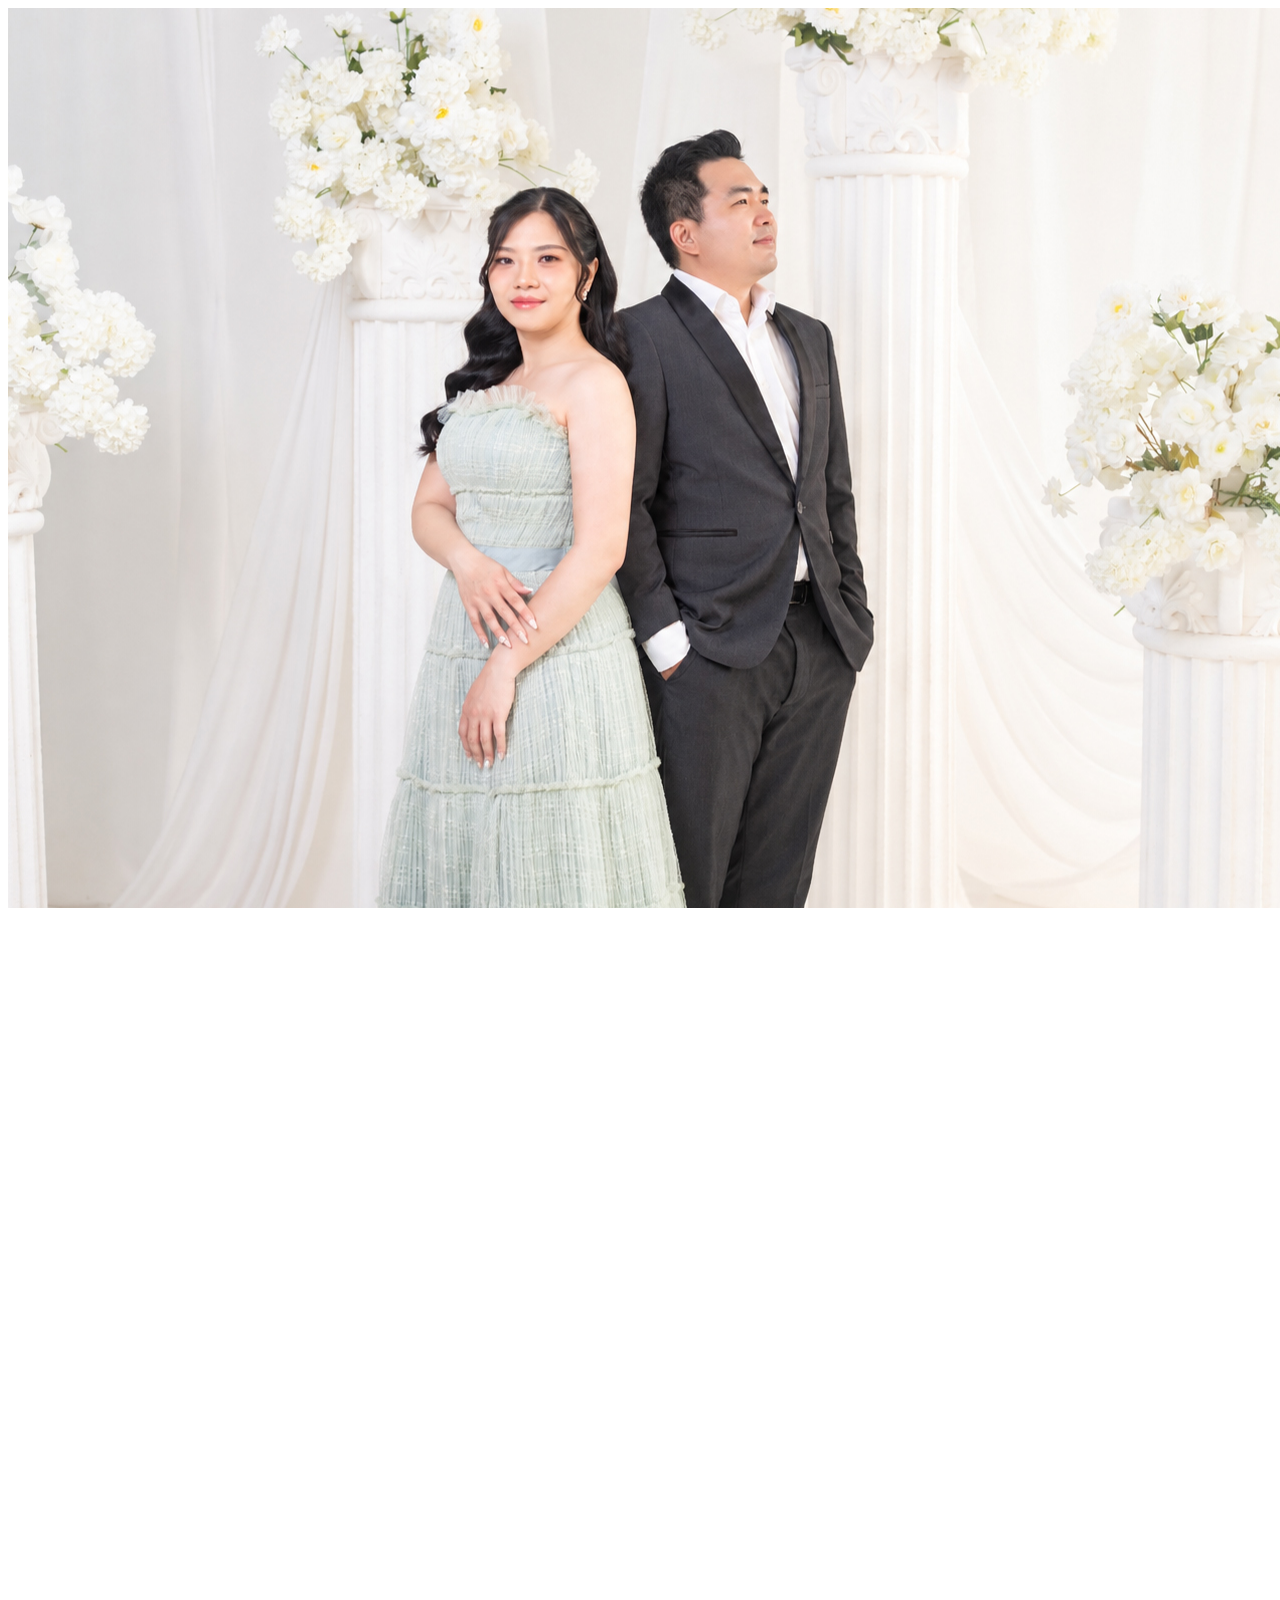
==== index.html @ 8a3b93ac "Update index.html" ====
<!DOCTYPE html>
<html lang="id">
<head>
<meta charset="utf-8">
<meta name="viewport" content="width=device-width, initial-scale=1, viewport-fit=cover">
<meta name="theme-color" content="#800020">
<title>Pernikahan Vincensius &amp; Devi</title>
<meta name="description" content="Undangan pernikahan Vincensius &amp; Devi, Sabtu 26 Desember 2026, Pontianak.">
<!-- Menjaga halaman (dan nomor rekening) tidak muncul di pencarian Google. Hapus baris ini jika ingin bisa dicari. -->
<meta name="robots" content="noindex, nofollow">
<meta name="color-scheme" content="light">
<link rel="icon" href="data:image/svg+xml,%3Csvg xmlns='http://www.w3.org/2000/svg' viewBox='0 0 64 64'%3E%3Crect width='64' height='64' rx='14' fill='%23800020'/%3E%3Ctext x='32' y='41' font-family='Georgia,serif' font-size='25' fill='%23f3dc9a' text-anchor='middle'%3EV%26D%3C/text%3E%3C/svg%3E">
<link rel="preload" as="image" href="images/cover.jpg" fetchpriority="high">
<noscript><style>body.locked{overflow:auto;height:auto}#cover,#intro{display:none}</style></noscript>

<!-- LINK PREVIEW (WhatsApp, Telegram, Facebook, iMessage) -->
<meta property="og:type" content="website">
<meta property="og:locale" content="id_ID">
<meta property="og:title" content="Pernikahan Vincensius &amp; Devi">
<meta property="og:description" content="Sabtu, 26 Desember 2026. Kami mengundang Anda untuk hadir dan memberikan doa restu.">
<meta property="og:url" content="https://devincentwedding.noisyheaven.workers.dev/">
<meta property="og:image" content="https://devincentwedding.noisyheaven.workers.dev/images/preview-amplop.jpg?v=4">
<meta property="og:image:secure_url" content="https://devincentwedding.noisyheaven.workers.dev/images/preview-amplop.jpg?v=4">
<meta property="og:image:type" content="image/jpeg">
<meta property="og:image:width" content="1200">
<meta property="og:image:height" content="630">
<meta property="og:image:alt" content="Pernikahan Vincensius &amp; Devi">
<meta name="twitter:card" content="summary_large_image">
<meta name="twitter:image" content="https://devincentwedding.noisyheaven.workers.dev/images/preview-amplop.jpg?v=4">

<link rel="preconnect" href="https://fonts.googleapis.com">
<link rel="preconnect" href="https://fonts.gstatic.com" crossorigin>
<link href="https://fonts.googleapis.com/css2?family=Italiana&family=Playfair+Display:ital,wght@0,500;0,700;1,500&family=Poppins:wght@300;400;500&display=swap" rel="stylesheet">
<link rel="stylesheet" href="css/style.css?v=7">
<link rel="stylesheet" href="css/photos.css?v=7">
<link rel="stylesheet" href="css/extra.css?v=14">
<link rel="stylesheet" href="css/extra2.css?v=14">
<link rel="stylesheet" href="css/snap.css?v=2">
</head>
<body class="locked">

<!-- INTRO AMPLOP: otomatis tampil saat link dibuka, lalu masuk ke sampul "Buka Undangan" -->
<div id="intro" aria-hidden="true">
  <div class="ev">
    <div class="ev-back"></div>
    <div class="ev-card" id="evCard"></div>
    <svg class="ev-pocket" viewBox="0 0 300 200" preserveAspectRatio="none"><polygon points="0,0 150,112 0,200" fill="#a3153a"/><polygon points="300,0 150,112 300,200" fill="#a3153a"/><polygon points="0,200 150,78 300,200" fill="#b81f47"/></svg>
    <div class="ev-flap"></div>
    <div class="ev-seal">V<i>&amp;</i>D</div>
  </div>
  <p class="ev-to" id="evTo"></p>
  <button type="button" class="ev-skip" id="evSkip">Lewati</button>
</div>

<!-- COVER -->
<div id="cover">
  <div class="bg" data-photo="cover" role="img" aria-label="Foto Vincensius dan Devi"></div>
  <div class="cover-in">
    <svg viewBox="0 0 300 70" class="arc" aria-hidden="true"><path id="arc" d="M40,62 Q150,-6 260,62" fill="none"/><text><textPath href="#arc" startOffset="50%" text-anchor="middle">PERNIKAHAN KAMI</textPath></text></svg>
    <h1>Vincensius &amp; Devi</h1>
    <div class="to">
      <p>Kepada Yth:</p>
      <h2 id="guest">Tamu Undangan</h2>
      <p class="small"><em>*) Mohon maaf apabila ada kesalahan dalam penulisan nama/gelar</em></p>
      <button id="open" class="pill">Buka Undangan</button>
    </div>
  </div>
</div>

<main id="home">
  <!-- HERO -->
  <section class="hero" id="beranda">
    <div class="hero-top"><div class="hero-img bg" data-photo="cover" role="img" aria-label="Foto Vincensius dan Devi"></div>
    <svg class="wave" viewBox="0 0 400 60" preserveAspectRatio="none" aria-hidden="true"><path d="M0,30 C80,0 140,60 220,30 C290,5 340,40 400,20 L400,61 L0,61Z"/></svg></div>
    <div class="hero-txt">
      <p class="eyebrow zi">Pernikahan Kami</p>
      <h2 class="names rv">Vincensius &amp; Devi</h2>
      <p class="date rv" id="dateText">Sabtu, 26 Desember 2026</p>
      <a id="cal" class="pill dark rv" target="_blank" rel="noopener">Simpan di Google Calendar</a>
      <div class="cd rv" id="cd"></div>
    </div>
  </section>

  <!-- VERSE -->
  <section class="center">
    <div class="mono zi">V<span>&amp;</span>D</div>
    <blockquote class="rv">“Apa yang telah dipersatukan Allah, janganlah diceraikan manusia.”<cite>Markus 10:9</cite></blockquote>
    <p class="rv"><br>Dengan penuh syukur kepada Tuhan Yesus Kristus, kami mengundang Bapak/Ibu/Saudara/i untuk hadir dan memberikan doa restu pada pernikahan kami.</p>
  </section>

  <!-- CERITA KAMI (opsional, sekarang disembunyikan): isi ceritanya, lalu hapus kata "hidden" pada baris <section> di bawah supaya tampil -->
  <section class="center story" id="cerita" hidden>
    <h2 class="title rv">Cerita Kami</h2>
    <p class="rv">Tulis di sini bagaimana kalian bertemu: dua atau tiga kalimat saja.</p>
    <p class="rv">Boleh ditambah satu paragraf lagi tentang saat Vincensius melamar Devi.</p>
  </section>

  <!-- COUPLE -->
  <section class="center tint" id="mempelai">
    <div class="person rv l"><div class="arch bg" data-photo="bride" role="img" aria-label="Foto Devi Christin"></div>
      <h3>Devi Christin</h3><p>Putri dari<br><span class="nm">Bapak Feliks Herman</span><br>&amp; <span class="nm">Ibu Sofiana</span></p></div>
    <div class="amp zi">&amp;</div>
    <div class="person rv r"><div class="arch bg" data-photo="groom" role="img" aria-label="Foto Vincensius Tandiyatmo Kurniawan"></div>
      <h3>Vincensius Tandiyatmo Kurniawan</h3><p>Putra dari<br><span class="nm">Bapak (alm) Tan Ke Khiang</span><br>&amp; <span class="nm">Ibu Sumarlina Ana</span></p></div>
  </section>

  <!-- EVENTS -->
  <section class="center" id="acara">
    <h2 class="title rv">Acara Pernikahan</h2>
    <div class="card rv"><h3>Pemberkatan Pernikahan</h3>
      <p class="when">Sabtu, 26 Desember 2026<br>11.00 WIB s/d selesai</p>
      <p>Gereja Katolik Santo Hieronimus<br>Tanjung Hulu, Pontianak</p>
      <a class="pill dark" target="_blank" rel="noopener" href="https://www.google.com/maps/search/?api=1&query=Gereja+Katolik+Santo+Hieronimus+Paroki+Pontianak">Petunjuk Arah</a></div>
    <div class="card rv"><h3>Resepsi</h3>
      <p class="when">Sabtu, 26 Desember 2026<br>17.00 WIB s/d 20.00 WIB</p>
      <p>G HOTEL<br>Jendral Urip no 73, Pontianak</p>
      <a class="pill dark" target="_blank" rel="noopener" href="https://www.google.com/maps/search/?api=1&query=G+Hotel+Pontianak">Petunjuk Arah</a></div>
  </section>

  <!-- GALLERY -->
  <section class="center tint" id="galeri">
    <h2 class="title rv">Galeri</h2>
    <div class="gal-wrap" id="galWrap"><div class="gal" id="gal"></div></div>
  </section>

  <!-- TANDA KASIH / AMPLOP DIGITAL -->
  <section class="center" id="hadiah">
    <h2 class="title rv">Tanda Kasih</h2>
    <p class="rv">Doa restu Anda sudah menjadi hadiah terbaik bagi kami. Jika ingin memberikan tanda kasih, dapat melalui:</p>
    <div class="gift rv">
      <button type="button" class="gift-btn" id="giftBtn" aria-expanded="false" aria-controls="giftPanel">
        <svg width="22" height="22" viewBox="0 0 24 24" fill="none" stroke="currentColor" stroke-width="1.8" stroke-linecap="round" stroke-linejoin="round" aria-hidden="true"><rect x="3" y="8" width="18" height="4" rx="1"/><path d="M12 8v13M5 12v8a1 1 0 0 0 1 1h12a1 1 0 0 0 1-1v-8M7.5 8a2.5 2.5 0 1 1 0-5C10 3 12 8 12 8s2-5 4.5-5a2.5 2.5 0 1 1 0 5"/></svg>
        <span>Kirim Hadiah</span>
      </button>
      <div class="gift-panel" id="giftPanel" aria-hidden="true">
        <div class="gift-in">
          <div class="gift-card">
            <span class="g-bank">Transfer Bank</span>
            <div class="g-row">
              <img class="g-logo" src="images/bca.png" alt="BCA" width="72" height="26" onerror="this.style.display='none';this.nextElementSibling.style.display='inline-block'">
              <span class="g-bca" style="display:none">BCA</span>
              <p class="g-num">734 535 0918</p>
            </div>
            <p class="g-name">a.n. Devi Christin</p>
            <button class="pill dark bk-copy" type="button" data-copy="734 535 0918" aria-label="Salin nomor rekening BCA">Salin Norek</button>
          </div>
        </div>
      </div>
    </div>
  </section>

  <!-- WISHES -->
  <section class="center" id="ucapan">
    <h2 class="title rv">Ucapan &amp; Doa</h2>
    <p class="rv">Kirimkan ucapan dan doa restu untuk kami.</p>
    <form id="wishForm" class="wish rv">
      <input id="wName" maxlength="60" placeholder="Nama" aria-label="Nama" required>
      <textarea id="wMsg" maxlength="500" rows="4" placeholder="Tulis ucapan dan doa..." aria-label="Ucapan" required></textarea>
      <input id="wHp" class="hp" tabindex="-1" autocomplete="off" aria-hidden="true">
      <button class="pill dark" type="submit" id="wBtn">Kirim Ucapan</button>
      <p class="small" id="wStatus" role="status"></p>
    </form>
    <div class="wishes" id="wishList"></div>
  </section>

  <!-- MOMEN TAMU: tersembunyi, muncul otomatis 26 Des 2026 pukul 21.10 WIB (waktu diatur di js/momen-timer.js) -->
  <section class="center tint" id="momen" hidden>
    <h2 class="title rv">Momen Tamu</h2>
    <p class="rv">Terima kasih sudah ikut mengabadikan hari bahagia kami. Lihat foto-foto yang diambil para tamu lewat Disposable Camera.</p>
    <div class="rv" style="margin-top:6px"><a class="pill dark" href="momen.html">Lihat Momen Tamu</a></div>
  </section>

  <footer class="center wine">
    <div class="foot-photo bg zi" data-photo="cover" role="img" aria-label="Foto Vincensius dan Devi"></div>
    <p class="rv">Terima kasih atas doa dan kehadiran Bapak/Ibu/Saudara/i.</p>
    <h2 class="names rv">Vincensius &amp; Devi</h2>
    <p class="foot-date rv">Sampai jumpa di hari bahagia kami<br>26 Desember 2026</p>
    <p class="foot-tag rv">#DeVinitelyInLove</p>
  </footer>
</main>

<canvas id="petals" aria-hidden="true"></canvas>

<!-- menu bawah -->
<nav id="nav" aria-label="Menu undangan" hidden>
  <a href="#beranda" class="on">Home</a><a href="#mempelai">Mempelai</a><a href="#acara">Acara</a><a href="#galeri">Galeri</a><a href="#hadiah" id="navGift" hidden>Gifts</a><a href="#ucapan">Ucapan</a>
</nav>
<div id="toast" role="status"></div>

<!-- floating buttons -->
<div class="float" id="float" hidden>
  <button id="shareBtn" aria-label="Bagikan undangan" title="Bagikan"><svg width="18" height="18" viewBox="0 0 24 24" fill="none" stroke="currentColor" stroke-width="2" stroke-linecap="round" stroke-linejoin="round"><circle cx="18" cy="5" r="3"/><circle cx="6" cy="12" r="3"/><circle cx="18" cy="19" r="3"/><path d="M8.6 10.6l6.8-4M8.6 13.4l6.8 4"/></svg></button>
  <button id="scrollBtn" aria-label="Auto scroll" title="Auto scroll">&#8595;</button>
  <button id="musicBtn" aria-label="Musik" title="Musik">&#9835;</button>
</div>
<audio id="bgm" loop preload="none" src="audio/music.mp3"></audio>
<script src="js/main.js?v=8"></script>
<script src="js/wishes.js?v=7"></script>
<script src="js/snap.js?v=1"></script>
<script src="js/photos.js?v=7"></script>
<script src="js/lightbox.js?v=7"></script>
<script src="js/extra.js?v=8"></script>
<script src="js/envelope.js?v=10"></script>
<script src="js/momen-timer.js?v=1"></script>
</body>
</html>
---- css/photos.css ----
/* PHOTO PLACEMENT  (loaded after style.css, so it overrides it)
   background-position: "X% Y%"  ->  X: 0% left ... 100% right,  Y: 0% top ... 100% bottom
   Change the numbers if a head or body is cut off. */

/* COVER: photo from the very top (no maroon at the top). The title now sits at the bottom,
   together with the guest name, over the maroon fade, so it never covers faces.
   Change 50% 20% to move the photo: 2nd number lower = show more of the top, higher = more of the bottom. */
#cover .bg{top:0;background-position:48% 50%}
#cover::after{background:linear-gradient(180deg,rgba(0,0,0,.35) 0,transparent 30%,transparent 45%,var(--wine) 100%)}
.cover-in h1{text-shadow:0 2px 14px rgba(0,0,0,.5)}

/* The top section is full width and starts at the very top (no side/top gaps) */
.hero{padding:0;max-width:none}

/* Top photo under the cover: shown in full. Its height follows the photo's real shape (see js/photos.js) */
.hero-img{height:auto;min-height:0;aspect-ratio:2/3;background-position:39% 50%}

/* Round photo in the footer (uses the cover photo) */
.foot-photo{background-position:47% 50%}

/* Bride & groom: tall capsules, both centred */
.arch{width:min(190px,52vw);aspect-ratio:2/3;border-radius:999px;border:3px solid var(--wine);box-shadow:none;
      margin:0 auto 18px;background-position:50% 20%}
.tint .amp{margin:6px auto 22px}

/* Gallery: portrait tiles so people are not cut off */
.gal .bg{aspect-ratio:3/4;background-position:50% 25%}

/* DESKTOP (wide screens): keep the cover and top photo at phone width, centred,
   instead of stretching a portrait photo across the whole screen. */
@media(min-width:700px){
  #cover{background:#1b0a10}
  #cover .bg,#cover::after{left:50%;right:auto;width:480px;margin-left:-240px}
  #cover .cover-in{max-width:480px;margin:0 auto}
  .hero-top{max-width:480px;margin:0 auto}
}
---- css/extra.css ----
/* TAMBAHAN (dimuat paling akhir, tidak mengubah style.css / photos.css) */
/* COVER: kunci halaman selama sampul terbuka supaya foto tidak bisa digeser naik/turun dan selalu memenuhi layar */
html:has(body.locked){overflow:hidden;overscroll-behavior:none;height:100%}
body.locked{position:fixed;top:0;left:0;width:100%;height:100vh;height:100dvh;overflow:hidden;overscroll-behavior:none;touch-action:none}
#cover{top:0;left:0;right:0;bottom:auto;width:100%;height:100vh;height:100dvh;overscroll-behavior:none;touch-action:none;overflow:hidden}
#cover .bg{height:100%}
.pill{margin:4px}

/* mempelai masuk dari kiri dan kanan */
.rv.l{transform:translateX(-44px)}
.rv.r{transform:translateX(44px)}
.rv.l.in,.rv.r.in{transform:none}

/* peta acara */
.map{display:block;width:100%;height:190px;border:0;border-radius:12px;margin-top:18px}
.acc{font:500 1.3rem "Playfair Display",Georgia,serif;letter-spacing:.06em;color:var(--wine);margin:8px 0 2px}

/* kelopak bunga (hanya setelah undangan dibuka) */
#petals{position:fixed;inset:0;width:100%;height:100%;pointer-events:none;z-index:30}

/* menu bawah */
#nav{position:fixed;left:50%;transform:translateX(-50%);bottom:calc(10px + env(safe-area-inset-bottom,0px));z-index:45;display:flex;gap:2px;max-width:calc(100vw - 16px);padding:5px;background:rgba(85,0,26,.95);border-radius:99px;box-shadow:0 6px 24px rgba(0,0,0,.3)}
#nav[hidden],#nav a[hidden]{display:none}
#nav a{color:rgba(255,255,255,.75);text-decoration:none;font:400 .72rem Poppins,sans-serif;padding:9px 10px;border-radius:99px;transition:background .25s,color .25s}
#nav a.on{background:#fff;color:var(--wine)}
#nav a:focus-visible,.float button:focus-visible,.pill:focus-visible{outline:2px solid #fff;outline-offset:2px;box-shadow:0 0 0 4px var(--wine)}
.float{bottom:calc(74px + env(safe-area-inset-bottom,0px))}
.float button{display:grid;place-items:center}
footer{padding-bottom:calc(96px + env(safe-area-inset-bottom,0px))}

/* pesan singkat (mis. "Nomor rekening disalin") */
#toast{position:fixed;left:50%;bottom:calc(84px + env(safe-area-inset-bottom,0px));transform:translate(-50%,16px);z-index:60;background:#fff;color:var(--wine);border:1px solid var(--wine);border-radius:99px;padding:9px 20px;font:400 .85rem Poppins,sans-serif;opacity:0;pointer-events:none;transition:opacity .25s,transform .25s}
#toast.on{opacity:1;transform:translate(-50%,0)}
@media(prefers-reduced-motion:reduce){#petals{display:none}.rv.l,.rv.r{transform:none}}

/* LENGKUNG FOTO MEMPELAI: ubah angka 260px untuk lebih besar / lebih kecil */
.arch{width:min(260px,72vw);margin-bottom:22px}
.person h3{margin-top:4px}

/* GALERI SLIDER: otomatis berjalan, bisa digeser kiri/kanan, foto di tengah paling jelas */
#gal{--w:80vw;--gw:min(100vw,640px);display:flex;gap:12px;overflow-x:auto;scroll-snap-type:x mandatory;scrollbar-width:none;-webkit-overflow-scrolling:touch;
  width:var(--gw);max-width:none!important;margin:0;position:relative;left:50%;transform:translateX(-50%);
  padding:8px calc((var(--gw) - var(--w))/2) 18px;scroll-padding:0 calc((var(--gw) - var(--w))/2)}
/* desktop: slider selebar layar supaya foto memenuhi bagian berwarna (tidak terpotong di 640px) */
@media(min-width:700px){#gal{--w:260px;--gw:100vw;overflow-y:hidden;cursor:grab}}
#gal::-webkit-scrollbar{display:none}
#gal.dragging{scroll-snap-type:none;cursor:grabbing;user-select:none}
#gal .bg{flex:0 0 var(--w);aspect-ratio:3/4;scroll-snap-align:center;border-radius:16px;
  opacity:.78!important;transform:scale(.88)!important;transition:transform .45s,opacity .45s!important;transition-delay:0s!important}
#gal .bg.act{opacity:1!important;transform:scale(1)!important}
@media(prefers-reduced-motion:reduce){#gal .bg{transition:none!important}}

/* ===================== POLES TAMPILAN & ANIMASI ===================== */

/* sampul: foto perlahan memperbesar (hanya di HP; di desktop foto sampul dibatasi 480px) */
@media(max-width:699px) and (prefers-reduced-motion:no-preference){
  #cover .bg{transform-origin:50% 35%;animation:kenburns 18s ease-in-out infinite alternate}
}
@keyframes kenburns{from{transform:scale(1)}to{transform:scale(1.1)}}

/* nama muncul huruf demi huruf */
.wd{display:inline-block;white-space:nowrap}
.ch{display:inline-block}
@media(prefers-reduced-motion:no-preference){
  .names.rv .ch{opacity:0;transform:translateY(.45em);transition:opacity .7s ease,transform .8s cubic-bezier(.2,.8,.2,1);transition-delay:calc(var(--i)*45ms + .25s)}
  .names.rv.in .ch{opacity:1;transform:none}
  .cover-in h1 .ch{opacity:0;animation:chIn .9s cubic-bezier(.2,.8,.2,1) forwards;animation-delay:calc(var(--i)*55ms + .3s)}
}
@keyframes chIn{from{opacity:0;transform:translateY(.45em)}to{opacity:1;transform:none}}

/* hitung mundur: angka berputar saat berganti */
.cd div{perspective:300px}
.cd strong.flip{animation:flip .55s cubic-bezier(.2,.8,.2,1)}
@keyframes flip{from{transform:rotateX(-90deg);opacity:0}to{transform:none;opacity:1}}
@media(prefers-reduced-motion:reduce){.cd strong.flip{animation:none}}

/* foto galeri: kotak berkilau lembut lalu foto muncul perlahan saat sudah dimuat */
#gal .bg{position:relative}
#gal .bg::before{content:"";position:absolute;inset:0;border-radius:inherit;pointer-events:none;
  background:linear-gradient(110deg,#efdde1 30%,#fbf3f5 50%,#efdde1 70%);background-size:200% 100%;
  animation:shimmer 1.4s linear infinite;transition:opacity .8s ease}
#gal .bg.ready::before{opacity:0;animation:none}
@keyframes shimmer{to{background-position:-200% 0}}
@media(prefers-reduced-motion:reduce){#gal .bg::before{animation:none}}

/* kontrol galeri: titik, penghitung, panah (desktop), petunjuk geser */
.gal-wrap{position:relative}
.gal-ui{text-align:center;margin-top:4px}
.gal-dots{display:flex;justify-content:center;flex-wrap:wrap;gap:0}
.gal-dots button{position:relative;width:20px;height:28px;padding:0;border:0;background:none;cursor:pointer;transition:width .35s}
.gal-dots button::before{content:"";position:absolute;left:6px;right:6px;top:10px;height:8px;border-radius:99px;background:#dcbcc4;transition:background .35s}
.gal-dots button.on{width:38px}
.gal-dots button.on::before{background:var(--wine)}
.gal-dots button:focus-visible,.gal-arrow:focus-visible{outline:2px solid var(--wine);outline-offset:3px}
.gal-count{margin-top:12px;font:400 .85rem Poppins,sans-serif;letter-spacing:.16em;color:var(--wine)}
.gal-hint{margin-top:10px;min-height:1.5em;font:300 .8rem Poppins,sans-serif;color:#8a7378;opacity:0;transition:opacity .6s}
.gal-hint.on{opacity:1}
.gal-hint::before,.gal-hint::after{display:inline-block;color:var(--wine);animation:nudge 1.4s ease-in-out infinite}
.gal-hint::before{content:"\2190\00a0\00a0"}
.gal-hint::after{content:"\00a0\00a0\2192";animation-direction:reverse}
@keyframes nudge{50%{transform:translateX(5px)}}
@media(prefers-reduced-motion:reduce){.gal-hint::before,.gal-hint::after{animation:none}}
.gal-arrow{display:none}
@media(hover:hover) and (min-width:700px){
  .gal-arrow{display:grid;place-items:center;position:absolute;top:50%;transform:translateY(-50%);width:44px;height:44px;padding:0;border-radius:50%;
    border:1px solid var(--wine);background:#fff;color:var(--wine);box-shadow:0 4px 16px rgba(0,0,0,.18);cursor:pointer;z-index:3;transition:background .2s,color .2s}
  .gal-arrow:hover{background:var(--wine);color:#fff}
  .gal-arrow.prev{left:calc(50% - 152px)}
  .gal-arrow.next{left:calc(50% + 108px)}
}

/* penutup: foto bulat, tanggal, tagar */
.foot-photo{width:132px;height:132px;border-radius:50%;margin:0 auto 26px;
  border:3px solid rgba(255,255,255,.85);box-shadow:0 0 0 7px rgba(255,255,255,.12)}
.foot-date{margin-top:16px;font-size:.95rem;letter-spacing:.05em;opacity:.92}
.foot-tag{margin-top:18px;font:400 .85rem Poppins,sans-serif;letter-spacing:.18em;opacity:.85}

/* cerita kami (tampil setelah kata hidden dihapus di index.html) */
.story p{margin-bottom:14px}


/* ===== KARTU REKENING (Tanda Kasih): tampilan kartu bank + tombol salin ===== */
.bank{margin:0 auto 26px;max-width:340px}
#hadiah>p+.bank{margin-top:30px}
.bank-card{position:relative;overflow:hidden;container-type:inline-size;aspect-ratio:1.586/1;border-radius:18px;padding:6.5% 7%;text-align:left;color:#fff;
  background:radial-gradient(120% 90% at 85% 0%,rgba(255,255,255,.22) 0,transparent 55%),linear-gradient(135deg,#2a8bdb 0%,#0060af 50%,#00346b 100%);
  box-shadow:0 14px 28px rgba(0,52,107,.38),0 2px 6px rgba(0,0,0,.2),inset 0 0 0 1px rgba(255,255,255,.16)}
.bank-card.alt{background:radial-gradient(120% 90% at 85% 0%,rgba(255,255,255,.16) 0,transparent 55%),linear-gradient(135deg,#5b4147 0%,#3a2a2e 55%,#1f1417 100%)}
.bank-card::before,.bank-card::after{content:"";position:absolute;border-radius:50%;pointer-events:none;border:1px solid rgba(255,255,255,.12)}
.bank-card::before{width:78%;aspect-ratio:1;right:-30%;top:-52%}
.bank-card::after{width:62%;aspect-ratio:1;right:-18%;bottom:-62%;background:rgba(255,255,255,.05)}
.bk-name{position:absolute;left:7%;top:8%;font:600 6.4cqw/1 Poppins,sans-serif;letter-spacing:.1em;text-transform:uppercase;text-shadow:0 1px 4px rgba(0,0,0,.35)}
.bk-wave{position:absolute;right:7%;top:7%;width:9cqw;height:9cqw;opacity:.85}
.bk-chip{position:absolute;left:7%;top:31%;width:15cqw;height:11.5cqw;filter:drop-shadow(0 1px 2px rgba(0,0,0,.35))}
.bk-num{position:absolute;left:7%;right:7%;top:55%;margin:0;font:500 7.4cqw/1 "Courier New",ui-monospace,monospace;letter-spacing:.09em;text-shadow:0 1px 3px rgba(0,0,0,.45);white-space:nowrap}
.bk-holder{position:absolute;left:7%;right:7%;bottom:8%;margin:0;font:500 4.4cqw/1.25 Poppins,sans-serif;letter-spacing:.07em;text-transform:uppercase;text-shadow:0 1px 3px rgba(0,0,0,.4)}
.bk-holder small{display:block;font:300 3cqw/1.2 Poppins,sans-serif;letter-spacing:.14em;opacity:.75;margin-bottom:3px}
.bk-copy{margin-top:16px;min-width:150px}
@media(prefers-reduced-motion:no-preference){
  .bank.in .bank-card::before{animation:cardShine 1.6s .5s ease-out 1}
  @keyframes cardShine{0%{opacity:.25}50%{opacity:1;border-color:rgba(255,255,255,.4)}100%{opacity:.25}}
}

/* FIX: halaman tidak boleh bergeser ke samping (elemen .rv.l/.rv.r yang belum muncul melebar keluar layar) */
html{overflow-x:hidden;max-width:100%}
body{overflow-x:hidden;max-width:100%;position:relative}
@supports (overflow:clip){html,body{overflow-x:clip}}
main,section,footer{overflow-x:clip}
body.locked{position:fixed}

/* ===== HERO: foto cover potret besar memenuhi layar, nama + tanggal + countdown di atas foto ===== */
.hero{position:relative;min-height:100vh;min-height:100svh;display:flex;flex-direction:column;justify-content:flex-end;overflow:hidden;background:#1b0a10;color:#fff}
.hero-top{position:absolute;inset:0;max-width:none;margin:0}
.hero-img{height:100%;min-height:0;aspect-ratio:auto!important;background-position:48% 50%}
.hero-top::before{content:"";position:absolute;inset:0;z-index:1;background:linear-gradient(180deg,rgba(0,0,0,.3) 0,transparent 28%,transparent 38%,rgba(85,0,26,.72) 74%,var(--wine-d) 100%)}
.hero .wave{z-index:2}
.hero-txt{position:relative;z-index:3;width:100%;margin:0 auto;padding:0 20px 84px;text-shadow:0 2px 14px rgba(0,0,0,.45)}
.hero .eyebrow,.hero .date{color:#fff}
.hero .names{color:#fff;font-size:clamp(2.2rem,10vw,3.4rem);white-space:nowrap}
.hero .pill.dark{background:rgba(255,255,255,.14);border:1px solid rgba(255,255,255,.7);color:#fff;text-shadow:none;backdrop-filter:blur(4px)}
.hero .cd{margin-top:22px;gap:8px}
.hero .cd div{background:rgba(255,255,255,.16);border:1px solid rgba(255,255,255,.35);width:62px;text-shadow:none}
@media(min-width:700px){
  .hero-top{left:50%;right:auto;width:480px;margin-left:-240px}
  .hero-txt{max-width:480px}
  .hero .wave{display:none}
}

/* ===== KETERBACAAN: tulisan lebih tebal & kontras lebih tinggi ===== */
body{font-weight:400;color:#2b1a1f}
.center p,.center blockquote,.card p{font-weight:400}
.small,.wish .small{font-weight:400;color:#5c4a4f}
.gal-hint{font-weight:400;color:#5c4a4f}
.wi small,.wb-bub small{color:#6b5a5f}
.wish label,.wish .lbl,#wishForm p{color:#5c4a4f}
cite{font-weight:500}
.wb-lbl{opacity:1;font-weight:500}
.wb-stats span{background:rgba(0,0,0,.18);border-color:rgba(255,255,255,.5);font-weight:500}
.bk-holder small{opacity:1;font-weight:500;font-size:max(3.4cqw,10px)}
#nav a{color:#fff;font-weight:500}
#nav a.on{color:var(--wine-d)}
footer.wine p,.foot-date{opacity:1;font-weight:400}
.foot-tag{opacity:1;font-weight:500}

/* cover & hero: gradasi gelap lebih awal + bayangan teks supaya tulisan putih jelas di atas foto */
#cover::after{background:linear-gradient(180deg,rgba(0,0,0,.45) 0,transparent 26%,rgba(60,0,20,.25) 48%,rgba(85,0,26,.82) 74%,var(--wine-d) 100%)!important}
#cover .cover-in{text-shadow:0 1px 10px rgba(0,0,0,.55)}
#cover .to p,#cover .to em{font-weight:400}
.hero-top::before{background:linear-gradient(180deg,rgba(0,0,0,.4) 0,transparent 26%,rgba(60,0,20,.2) 42%,rgba(85,0,26,.82) 66%,var(--wine-d) 100%)!important}
.hero-txt{text-shadow:0 1px 12px rgba(0,0,0,.6)}
.hero .eyebrow,.hero .date{font-weight:500}
.hero .cd div{background:rgba(60,0,20,.5);border-color:rgba(255,255,255,.5)}
.hero .cd span{font-weight:500}
.hero .pill.dark{background:rgba(60,0,20,.55);border-color:#fff;font-weight:500}

/* ===== INTRO AMPLOP (animasi otomatis saat link dibuka) ===== */
#intro{position:fixed;inset:0;z-index:100;display:flex;flex-direction:column;align-items:center;justify-content:center;gap:34px;
  background:radial-gradient(circle at 50% 38%,#a8243f 0,var(--wine) 50%,var(--wine-d) 100%);color:#fff;text-align:center;
  transition:opacity .9s ease,visibility .9s}
#intro.leave{opacity:0;visibility:hidden;pointer-events:none}
#intro .ev{--w:min(78vw,340px);position:relative;width:var(--w);aspect-ratio:3/2;animation:evIn .9s cubic-bezier(.2,.8,.2,1) both}
@keyframes evIn{from{opacity:0;transform:translateY(24px) scale(.94)}to{opacity:1;transform:none}}
.ev-back{position:absolute;inset:0;background:#6a0019;border-radius:6px;box-shadow:0 22px 50px rgba(0,0,0,.45)}
.ev-card{position:absolute;left:7%;right:7%;top:6%;bottom:6%;z-index:2;border-radius:6px;background:#e9dfd6 url(../images/cover.jpg) 48% 50%/cover no-repeat;
  box-shadow:0 0 0 5px #fbf4ec,0 6px 18px rgba(0,0,0,.25);transition:transform 1.3s cubic-bezier(.3,.9,.3,1)}
.ev-pocket{position:absolute;inset:0;width:100%;height:100%;z-index:3;border-radius:6px;pointer-events:none}
.ev-flap{position:absolute;left:0;top:0;width:100%;height:56%;z-index:4;background:linear-gradient(180deg,#c42a52,#a3153a);
  clip-path:polygon(0 0,100% 0,50% 100%);transform-origin:50% 0;-webkit-transform-origin:50% 0;transition:transform .9s cubic-bezier(.5,0,.2,1),-webkit-transform .9s cubic-bezier(.5,0,.2,1)}
.ev-seal{position:absolute;left:50%;top:56%;z-index:5;width:clamp(54px,18vw,68px);aspect-ratio:1;border-radius:50%;transform:translate(-50%,-50%);
  display:flex;align-items:center;justify-content:center;color:#6a0019;font:400 clamp(1.1rem,5vw,1.4rem) Italiana,"Playfair Display",serif;
  background:radial-gradient(circle at 35% 30%,#f6e2a6,#d4a94c 55%,#a97c28);border:2px solid rgba(255,255,255,.4);box-shadow:0 4px 12px rgba(0,0,0,.45);
  transition:transform .5s ease,opacity .5s ease}
.ev-seal i{font-style:normal;font-size:.62em;margin:0 1px;opacity:.8}
#intro.open .ev-flap{transform:scaleY(-1);-webkit-transform:scaleY(-1)}
#intro.back .ev-flap{z-index:1}
#intro.open .ev-seal{opacity:0;transform:translate(-50%,-50%) scale(1.5)}
#intro.rise .ev-card{transform:translateY(-62%)}
.ev-to{font:300 .95rem/1.5 Poppins,sans-serif;letter-spacing:.06em;min-height:1.5em;opacity:.95}
.ev-to b{display:block;font:500 1.25rem "Playfair Display",serif;letter-spacing:0;margin-top:2px}
.ev-skip{position:absolute;right:16px;top:calc(14px + env(safe-area-inset-top,0px));background:none;border:1px solid rgba(255,255,255,.55);color:#fff;
  font:400 .75rem Poppins,sans-serif;padding:6px 14px;border-radius:99px;cursor:pointer}
@media(prefers-reduced-motion:reduce){#intro,.ev,.ev-card,.ev-flap,.ev-seal{transition:none;animation:none}}

/* Pengaman: kalau JavaScript gagal / terlambat (mis. browser di dalam WhatsApp), intro tetap menghilang sendiri */
#intro{-webkit-animation:introFail 0s linear 9s forwards;animation:introFail 0s linear 9s forwards}
@-webkit-keyframes introFail{to{opacity:0;visibility:hidden;pointer-events:none}}
@keyframes introFail{to{opacity:0;visibility:hidden;pointer-events:none}}

/* foto keluar dari amplop lalu membesar memenuhi layar (menyatu dengan sampul) */
#intro .ev,#intro .ev-to{transition:opacity .6s ease}
#intro.grow .ev,#intro.grow .ev-to,#intro.grow .ev-skip{opacity:0}
#evCard.fly{position:fixed!important;z-index:20;margin:0;transform-origin:50% 50%;will-change:transform;backface-visibility:hidden;-webkit-backface-visibility:hidden}
#intro.rise #evCard.fly{transform:none}

/* performa: sampul diberi layer sendiri supaya bergeser mulus */
#cover{will-change:transform}
#cover.gone{will-change:auto}


/* ===== SNAP: tiap bagian memenuhi 1 layar, 1x geser = 1 halaman ===== */
html{scroll-snap-type:y mandatory}
html.nosnap{scroll-snap-type:none}                       /* auto-scroll jalan: snap dimatikan sementara */
main>section:not([hidden]),main>footer{min-height:100vh;min-height:100svh;display:flex;flex-direction:column;justify-content:center;align-items:center;
  padding-top:44px;padding-bottom:96px;scroll-snap-align:start;scroll-snap-stop:always}
main>section.hero:not([hidden]){padding:0;justify-content:flex-end}   /* harus lebih kuat dari aturan 'main>section:not([hidden])' di atas, kalau tidak teks hero ikut di tengah dan menutupi wajah */
main>section:not([hidden])>*,main>footer>*{width:100%}
main>section.tint>*{max-width:520px}
.title{margin-bottom:22px}
#mempelai:not([hidden]){display:block;min-height:0;padding:0;scroll-snap-align:none;scroll-snap-stop:normal;max-width:none}
#mempelai>.person{width:100%;max-width:none!important;min-height:100vh;min-height:100svh;display:flex;flex-direction:column;align-items:center;justify-content:center;
  padding:40px 28px 96px;scroll-snap-align:start;scroll-snap-stop:always}
#mempelai .amp{display:none}
#mempelai .arch{width:auto;height:min(52svh,430px);max-width:78vw;aspect-ratio:2/3;margin:0 auto 18px}
#mempelai .person h3{font-size:1.5rem;line-height:1.25;margin-bottom:6px;max-width:20ch}
#mempelai .person p{font-size:.95rem;line-height:1.55;max-width:26ch}
@media(min-width:700px){#mempelai .arch{height:min(54vh,470px)}}
#acara .card{padding:22px 18px;margin-bottom:14px}
#acara .card h3{font-size:1.3rem;margin-bottom:6px}
#acara .card .pill{margin-top:12px}
#galeri .title{margin-bottom:14px}

/* ===== TANDA KASIH: klik dulu, baru info rekening muncul ===== */
.gift{margin:26px auto 0;max-width:340px}
.gift-btn{display:inline-flex;align-items:center;gap:10px;padding:14px 30px;border-radius:999px;border:1.5px solid var(--wine);background:#fff;color:var(--wine);
  font:500 1rem Poppins,sans-serif;cursor:pointer;box-shadow:0 6px 18px rgba(128,0,32,.12);transition:background .25s,color .25s,transform .2s}
.gift-btn:active{transform:scale(.97)}
.gift-btn.on{background:var(--wine);color:#fff}
.gift-btn svg{transition:transform .5s}.gift-btn.on svg{transform:rotate(-12deg) scale(1.1)}
.gift-btn:focus-visible{outline:2px solid var(--wine);outline-offset:3px}
.gift-panel{display:grid;grid-template-rows:0fr;visibility:hidden;transition:grid-template-rows .55s cubic-bezier(.2,.8,.2,1),visibility 0s .55s}
.gift-panel.open{grid-template-rows:1fr;visibility:visible;transition:grid-template-rows .55s cubic-bezier(.2,.8,.2,1),visibility 0s}
.gift-in{overflow:hidden;min-height:0}
.gift-card{margin-top:18px;padding:22px 20px 20px;border:1px solid #ead3d8;border-radius:16px;background:var(--tint);opacity:0;transform:translateY(-10px);transition:opacity .45s .12s,transform .45s .12s}
.gift-panel.open .gift-card{opacity:1;transform:none}
.g-bank{display:block;font:500 .78rem Poppins,sans-serif;letter-spacing:.18em;text-transform:uppercase;color:#5c4a4f}
---- css/extra2.css ----
/* lanjutan extra.css (dipisah karena file di atas 20 KB terpotong saat diunggah) */
.g-row{display:flex;align-items:center;justify-content:center;gap:12px;margin:10px 0 2px;flex-wrap:nowrap}
.g-logo{height:26px;width:auto;max-width:84px;object-fit:contain;display:block}
.g-bca{font:700 1.05rem Arial,Helvetica,sans-serif;color:#2b1a1f;letter-spacing:.02em}
.g-num{margin:0;font:600 1.45rem/1.2 system-ui,-apple-system,"Segoe UI",Roboto,Arial,sans-serif;font-variant-numeric:tabular-nums;letter-spacing:.05em;color:#1d1d1f;white-space:nowrap}
.g-name{font-size:.95rem;color:#2b1a1f;margin:0}
.gift-card .bk-copy{margin-top:16px}
@media(prefers-reduced-motion:reduce){.gift-panel,.gift-card{transition:none}}

/* mouse/PC: snap lembut (roda mouse kecil tidak "tertarik balik"); layar sentuh: snap penuh 1 geser = 1 halaman */
@media (pointer:fine){html{scroll-snap-type:y proximity}main>section,main>footer{scroll-snap-stop:normal}}

/* ===== DESKTOP / PC: foto sampul & hero memenuhi seluruh layar (tidak lagi dibatasi 480px) ===== */
@media(min-width:700px){
  #cover{background:#1b0a10}
  #cover .bg,#cover::after{left:0;right:0;width:100%;margin-left:0}
  #cover .bg{background-position:48% 30%}           /* 30% = kepala tetap terlihat saat foto landscape dipotong atas-bawah */
  #cover .cover-in{max-width:560px}
  .hero-top{left:0;right:0;width:100%;max-width:none;margin:0}
  .hero-img{background-position:48% 30%}
  .hero-txt{max-width:560px}
}

/* HP pendek (<=700px tinggi): teks hero dipadatkan supaya wajah mempelai tidak tertutup */
@media (max-height:700px){
  .hero-txt{padding-bottom:78px}
  .hero .eyebrow{font-size:.7rem;letter-spacing:.22em;line-height:1.5}
  .hero .names{font-size:clamp(1.9rem,8.4vw,2.5rem);margin:0}
  .hero .date{font-size:.85rem;margin-bottom:8px;line-height:1.5}
  .hero .pill.dark{padding:6px 20px;font-size:.84rem;margin:2px}
  .hero .cd{margin-top:10px}
  .hero .cd div{padding:7px 0;width:54px}
  .hero .cd strong{font-size:1.3rem}
  .hero .cd span{font-size:.64rem}
}
@media (max-width:380px){ .hero .cd{gap:6px} .hero .cd div{width:52px} }

/* layar sempit: logo + nomor rekening dikecilkan sedikit supaya muat di dalam kartu */
@media (max-width:360px){ .g-row{gap:8px} .g-logo{height:22px;max-width:70px} .g-num{font-size:1.18rem;letter-spacing:.02em} }
---- css/snap.css ----
/* ===== SNAP: tiap section = tepat 1 layar HP; satu geseran = satu halaman ===== */
html{scroll-snap-type:y mandatory}
html.nosnap{scroll-snap-type:none}
main>section:not([hidden]),main>footer{
  min-height:100vh;min-height:100svh;
  display:flex;flex-direction:column;justify-content:center;align-items:center;
  padding:calc(34px + env(safe-area-inset-top,0px)) 24px calc(92px + env(safe-area-inset-bottom,0px));
  scroll-snap-align:start;scroll-snap-stop:always}
main>section.hero:not([hidden]){padding:0;justify-content:flex-end}
main>section:not([hidden])>*,main>footer>*{width:100%}

/* ===== MEMPELAI: foto memenuhi layar, tetap berbingkai lengkung ===== */
#mempelai:not([hidden]){display:block;min-height:0;padding:0;max-width:none;scroll-snap-align:none;scroll-snap-stop:normal;background:var(--wine-d)}
#mempelai>.person{
  position:relative;width:100%;max-width:none!important;height:100vh;height:100svh;min-height:100svh;
  display:flex;flex-direction:column;justify-content:flex-end;align-items:center;
  padding:0 34px calc(78px + env(safe-area-inset-bottom,0px));
  background:radial-gradient(circle at 50% 0,#a8334f 0,transparent 60%),linear-gradient(170deg,var(--wine),var(--wine-d) 75%,#2a0310);
  scroll-snap-align:start;scroll-snap-stop:always;overflow:hidden}
#mempelai .amp{display:none}
#mempelai .arch{
  position:absolute;z-index:0;left:14px;right:14px;top:calc(14px + env(safe-area-inset-top,0px));bottom:14px;
  width:auto;height:auto;max-width:none;aspect-ratio:auto;margin:0;
  border-radius:999px 999px 24px 24px;border:3px solid #fff;overflow:hidden;
  box-shadow:0 0 0 1px rgba(243,220,154,.9),0 0 0 9px rgba(255,255,255,.1),0 22px 50px rgba(0,0,0,.5);
  background-size:cover;background-position:50% 22%}
#mempelai .arch::before{content:"";position:absolute;z-index:2;inset:9px;border:1px solid rgba(243,220,154,.85);border-radius:999px 999px 16px 16px;pointer-events:none}
#mempelai .arch::after{content:"";position:absolute;z-index:1;inset:0;pointer-events:none;
  background:linear-gradient(180deg,transparent 46%,rgba(40,0,14,.5) 66%,rgba(40,0,14,.9) 100%)}
#mempelai .person h3,#mempelai .person p{position:relative;z-index:3;color:#fff;text-shadow:0 2px 12px rgba(0,0,0,.6)}
#mempelai .person h3{font-size:1.65rem;line-height:1.2;margin:0 0 6px;max-width:22ch}
#mempelai .person p{font-size:.92rem;line-height:1.5;max-width:26ch;margin:0 auto;font-weight:400}
#mempelai .person.rv.l,#mempelai .person.rv.r{transform:none}   /* halaman penuh: cukup memudar, tidak menggeser */
@media(min-width:700px){#mempelai .arch{left:calc(50% - 250px);right:calc(50% - 250px)}}

/* ===== GALERI: kartu foto menyesuaikan tinggi layar ===== */
#galeri .title{margin-bottom:14px}
@media(max-width:699px){#gal{--w:min(80vw,calc((100svh - 300px) * .75))}}
@media(min-width:700px){#gal{--w:min(260px,calc((100svh - 300px) * .75))}}

/* ===== UCAPAN: daftar ucapan mengisi sisa layar dan bisa digulir sendiri ===== */
#ucapan:not([hidden]){justify-content:flex-start}
#ucapan .wishes{flex:1 1 0;min-height:96px;max-height:none;overflow-y:auto;margin-top:18px}
#ucapan .wish{margin-top:14px;gap:9px}
#ucapan .title{margin-bottom:14px}
#ucapan>p{margin-bottom:0}
#ucapan:not([hidden]){display:block;min-height:0;padding:0;max-width:none;scroll-snap-align:none;scroll-snap-stop:normal}
#ucapan .uc-1,#ucapan .uc-2{width:100%;max-width:none;min-height:100vh;min-height:100svh;display:flex;flex-direction:column;align-items:center;
  padding:calc(30px + env(safe-area-inset-top,0px)) 22px calc(92px + env(safe-area-inset-bottom,0px));scroll-snap-align:start;scroll-snap-stop:always}
#ucapan .uc-1{justify-content:center}
#ucapan .uc-1>*{width:100%;max-width:520px}
#ucapan .uc-1>p{margin:0}
#ucapan .title{font-size:1.7rem;margin-bottom:6px}
/* kotak jumlah ucapan dipadatkan */
#ucapan #wishHead{margin:12px 0 14px}
#ucapan .wb-head{padding:12px 16px;border-radius:18px}
#ucapan .wb-ico{display:none}
#ucapan .wb-num{font-size:2.5rem;margin-top:0}
#ucapan .wb-lbl{font-size:.7rem;margin-top:2px}
#ucapan .wb-stats{margin-top:8px}
#ucapan .wb-stats span{padding:3px 12px;font-size:.76rem}
/* formulir dipadatkan */
#ucapan .wish{padding:14px;gap:8px;margin-top:0}
#ucapan .wish input:not([type=radio]),#ucapan .wish textarea{padding:9px 12px}
#ucapan .wish textarea{height:76px;resize:none}
#ucapan .wish .att legend{margin-bottom:4px}
#ucapan .wish .att span{padding:8px}
#ucapan .wish .small{min-height:1em;margin:0}
/* halaman 2: daftar ucapan, tombol halaman tetap di bawah */
#ucapan .uc-2{height:100vh;height:100svh;justify-content:flex-start}
#ucapan .uc-2::before{content:"Ucapan para tamu";font:500 1.5rem/1.2 "Playfair Display",Georgia,serif;color:var(--wine);margin-bottom:14px;flex:none}
#ucapan #wishBox{flex:1 1 0;min-height:0;width:100%;max-width:520px;margin:0;display:flex;flex-direction:column}
#ucapan .wb-list{flex:1 1 0;min-height:0;overflow-y:auto;margin-top:0;padding:4px 2px 8px;-webkit-overflow-scrolling:touch;overscroll-behavior:contain}
#ucapan .wb-pg{flex:none;margin-top:10px}
#ucapan .wb-info{flex:none;margin-top:6px}
#ucapan .uc-2:has(.wb-empty){display:none}   /* belum ada ucapan: halaman daftar disembunyikan */

/* ===== HP pendek (tinggi <= 700px): dipadatkan supaya tetap muat satu layar ===== */
@media (max-height:700px){
  #ucapan .uc-1>p{display:none}
  #acara .card{padding:14px 14px;margin-bottom:10px}
  #acara .card h3{font-size:1.12rem;margin-bottom:4px}
  #acara .card p{font-size:.88rem;line-height:1.5}
  #acara .when{margin-bottom:6px}
  #acara .card .pill{margin-top:8px;padding:6px 18px;font-size:.85rem}
  #acara .title{margin-bottom:14px}
  main>section:not([hidden]),main>footer{padding-top:calc(22px + env(safe-area-inset-top,0px))}
  #mempelai .person h3{font-size:1.4rem}
  #mempelai .person p{font-size:.85rem}
}

@media (max-width:380px){footer .names{font-size:2.1rem}}
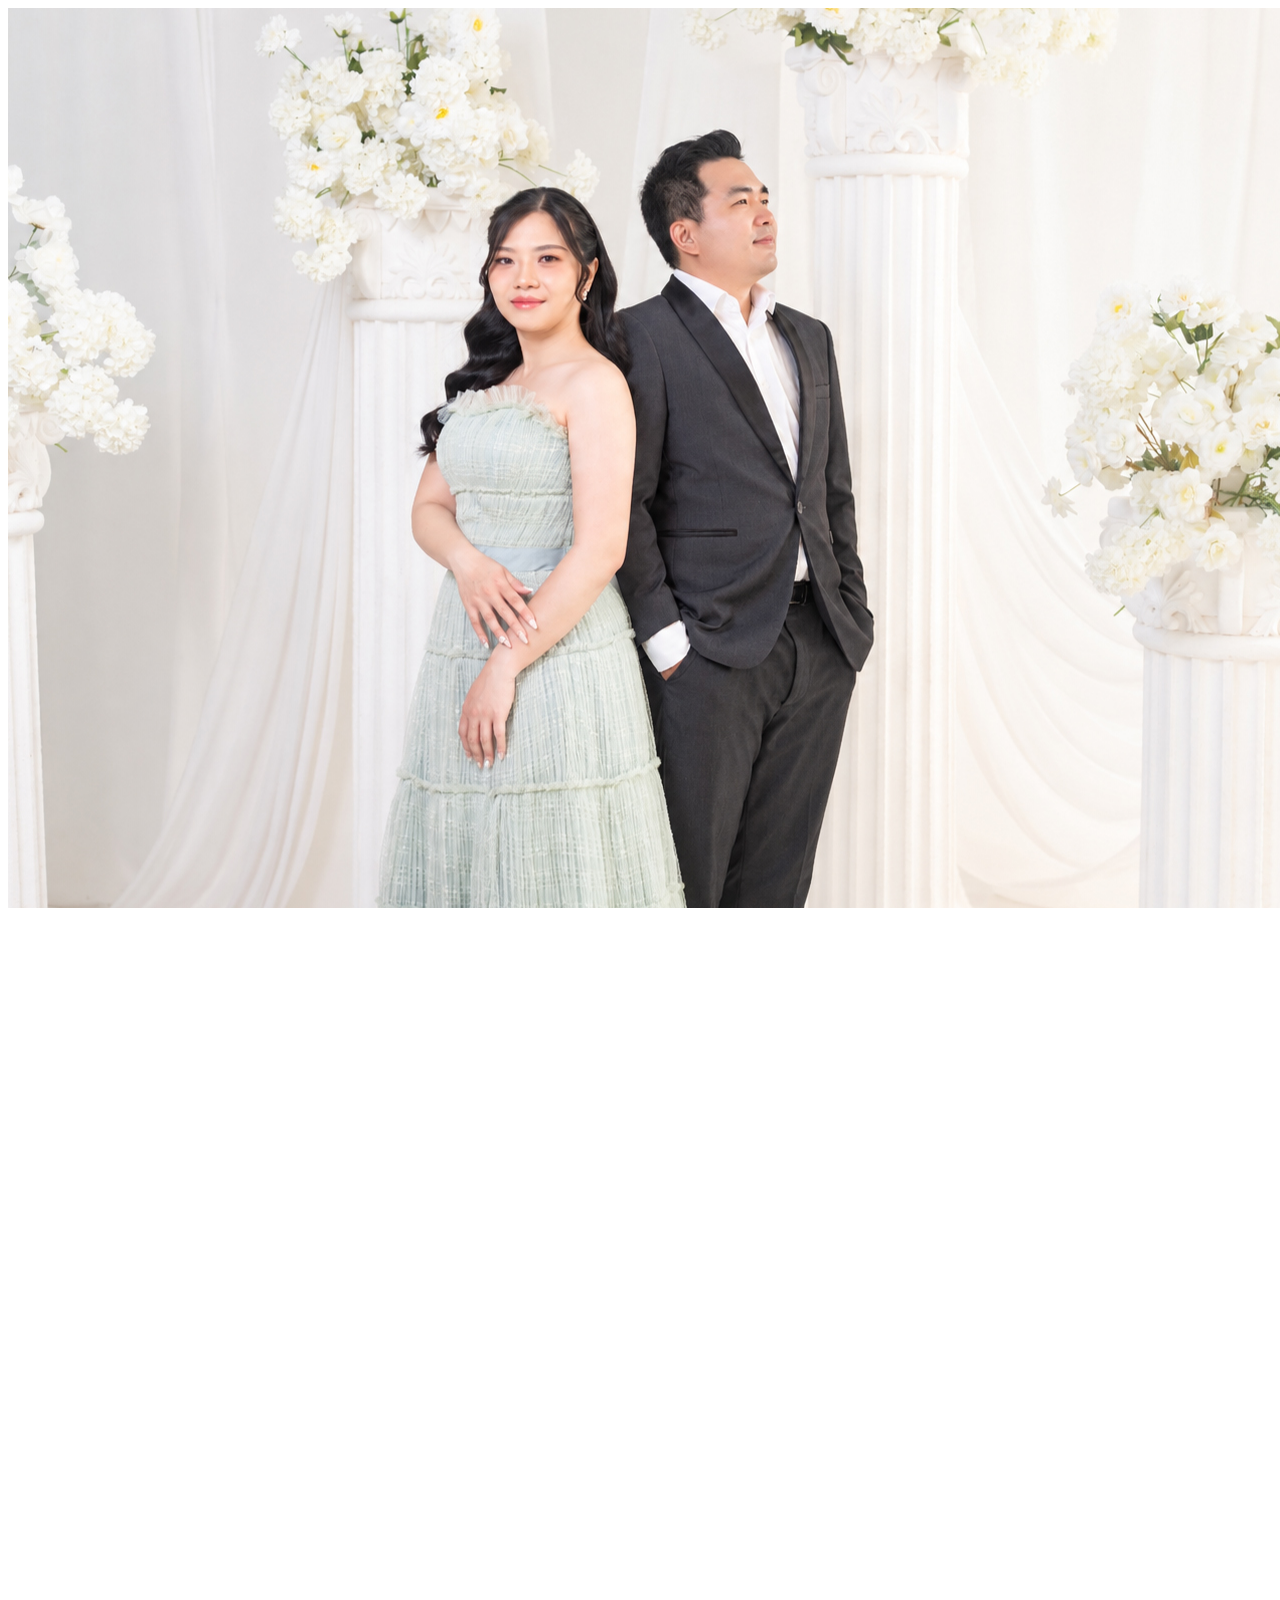
==== commit 851a9c40: "Update index.html" ====
--- a/index.html
+++ b/index.html
@@ -35,7 +35,7 @@
 <link rel="stylesheet" href="css/photos.css?v=7">
 <link rel="stylesheet" href="css/extra.css?v=14">
 <link rel="stylesheet" href="css/extra2.css?v=14">
-<link rel="stylesheet" href="css/snap.css?v=2">
+<link rel="stylesheet" href="css/snap.css?v=3">
 </head>
 <body class="locked">
 
--- a/css/snap.css
+++ b/css/snap.css
@@ -29,7 +29,8 @@
   background:linear-gradient(180deg,transparent 46%,rgba(40,0,14,.5) 66%,rgba(40,0,14,.9) 100%)}
 #mempelai .person h3,#mempelai .person p{position:relative;z-index:3;color:#fff;text-shadow:0 2px 12px rgba(0,0,0,.6)}
 #mempelai .person h3{font-size:1.65rem;line-height:1.2;margin:0 0 6px;max-width:22ch}
-#mempelai .person p{font-size:.92rem;line-height:1.5;max-width:26ch;margin:0 auto;font-weight:400}
+#mempelai .person p{font-size:.92rem;line-height:1.55;max-width:none;margin:0 auto;font-weight:400}
+#mempelai .person .nm{white-space:nowrap;font-weight:500}   /* nama orang tua tidak pernah terpotong ke baris berikutnya */
 #mempelai .person.rv.l,#mempelai .person.rv.r{transform:none}   /* halaman penuh: cukup memudar, tidak menggeser */
 @media(min-width:700px){#mempelai .arch{left:calc(50% - 250px);right:calc(50% - 250px)}}
 
@@ -90,3 +91,11 @@
 }
 
 @media (max-width:380px){footer .names{font-size:2.1rem}}
+
+/* ===== HALAMAN TERAKHIR: tetap pas 1 layar saat bilah alamat browser HP menyusut =====
+   100svh = tinggi layar saat bilah alamat tampil; saat bilah menyusut layar jadi lebih tinggi (100lvh). Kalau halaman terakhir
+   hanya setinggi 100svh, titik snap-nya ada di bawah batas gulir, sehingga bagian bawah halaman sebelumnya ikut terlihat dan
+   halaman tidak bisa digulir lagi. Jadi halaman terakhir dibuat setinggi 100lvh, isinya digeser ke atas sebesar selisihnya. */
+@supports (height:100lvh){
+  main>footer{min-height:100lvh;padding-bottom:calc(92px + env(safe-area-inset-bottom,0px) + (100lvh - 100svh))}
+}
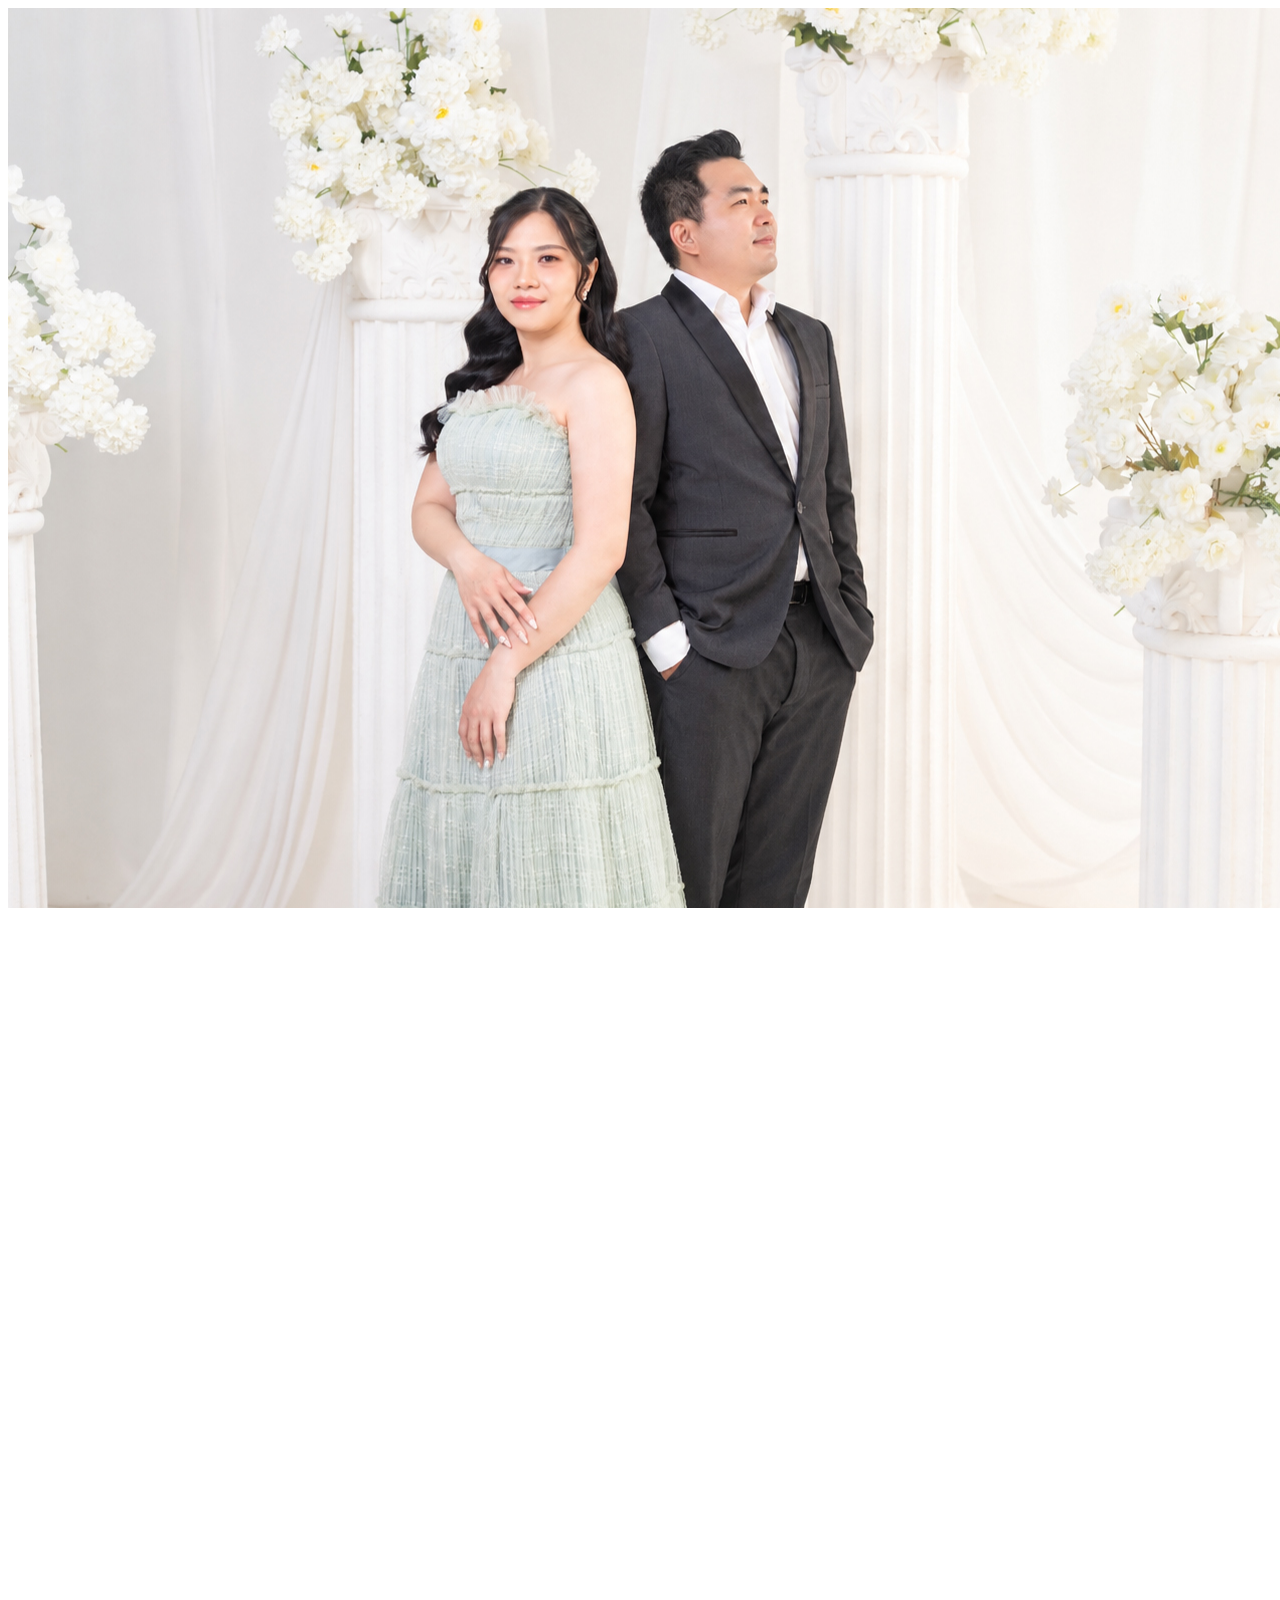
==== commit 38b7b96e: "Update index.html" ====
--- a/index.html
+++ b/index.html
@@ -35,7 +35,9 @@
 <link rel="stylesheet" href="css/photos.css?v=7">
 <link rel="stylesheet" href="css/extra.css?v=14">
 <link rel="stylesheet" href="css/extra2.css?v=14">
-<link rel="stylesheet" href="css/snap.css?v=3">
+<link rel="stylesheet" href="css/snap.css?v=4">
+<link rel="stylesheet" href="css/acara.css?v=1">
+<link rel="stylesheet" href="css/anim.css?v=1">
 </head>
 <body class="locked">
 
@@ -101,20 +103,33 @@
       <h3>Devi Christin</h3><p>Putri dari<br><span class="nm">Bapak Feliks Herman</span><br>&amp; <span class="nm">Ibu Sofiana</span></p></div>
     <div class="amp zi">&amp;</div>
     <div class="person rv r"><div class="arch bg" data-photo="groom" role="img" aria-label="Foto Vincensius Tandiyatmo Kurniawan"></div>
-      <h3>Vincensius Tandiyatmo Kurniawan</h3><p>Putra dari<br><span class="nm">Bapak (alm) Tan Ke Khiang</span><br>&amp; <span class="nm">Ibu Sumarlina Ana</span></p></div>
-  </section>
-
-  <!-- EVENTS -->
+      <h3>Vincensius Tandiyatmo Kurniawan</h3><p>Putra dari<br><span class="nm">Bapak (alm) Tan Ke Khiang</span><br>&amp; <span class="nm">Ibu Sumarlina</span></p></div>
+  </section>
+
+  <!-- EVENTS: pertunangan, pemberkatan, resepsi (urut tanggal) -->
   <section class="center" id="acara">
-    <h2 class="title rv">Acara Pernikahan</h2>
-    <div class="card rv"><h3>Pemberkatan Pernikahan</h3>
-      <p class="when">Sabtu, 26 Desember 2026<br>11.00 WIB s/d selesai</p>
-      <p>Gereja Katolik Santo Hieronimus<br>Tanjung Hulu, Pontianak</p>
-      <a class="pill dark" target="_blank" rel="noopener" href="https://www.google.com/maps/search/?api=1&query=Gereja+Katolik+Santo+Hieronimus+Paroki+Pontianak">Petunjuk Arah</a></div>
-    <div class="card rv"><h3>Resepsi</h3>
-      <p class="when">Sabtu, 26 Desember 2026<br>17.00 WIB s/d 20.00 WIB</p>
-      <p>G HOTEL<br>Jendral Urip no 73, Pontianak</p>
-      <a class="pill dark" target="_blank" rel="noopener" href="https://www.google.com/maps/search/?api=1&query=G+Hotel+Pontianak">Petunjuk Arah</a></div>
+    <h2 class="title rv">Rangkaian Acara</h2>
+    <ol class="tl">
+      <li class="rv">
+        <div class="tl-date" aria-hidden="true"><b>19</b><span>Des</span></div>
+        <div class="tl-card"><h3>Pertunangan</h3>
+          <p class="when">Sabtu, 19 Desember 2026</p></div>
+      </li>
+      <li class="rv">
+        <div class="tl-date" aria-hidden="true"><b>26</b><span>Des</span></div>
+        <div class="tl-card"><h3>Pemberkatan Pernikahan</h3>
+          <p class="when">Sabtu, 26 Desember 2026<br>11.00 WIB s/d selesai</p>
+          <p class="tl-pl">Gereja Katolik Santo Hieronimus<br>Tanjung Hulu, Pontianak</p>
+          <a class="pill dark" target="_blank" rel="noopener" href="https://www.google.com/maps/search/?api=1&query=Gereja+Katolik+Santo+Hieronimus+Paroki+Pontianak">Petunjuk Arah</a></div>
+      </li>
+      <li class="rv">
+        <div class="tl-date" aria-hidden="true"><b>26</b><span>Des</span></div>
+        <div class="tl-card"><h3>Resepsi Pernikahan</h3>
+          <p class="when">Sabtu, 26 Desember 2026<br>17.00 WIB s/d 20.00 WIB</p>
+          <p class="tl-pl">G HOTEL<br>Jendral Urip no 73, Pontianak</p>
+          <a class="pill dark" target="_blank" rel="noopener" href="https://www.google.com/maps/search/?api=1&query=G+Hotel+Pontianak">Petunjuk Arah</a></div>
+      </li>
+    </ol>
   </section>
 
   <!-- GALLERY -->
@@ -202,5 +217,7 @@
 <script src="js/extra.js?v=8"></script>
 <script src="js/envelope.js?v=10"></script>
 <script src="js/momen-timer.js?v=1"></script>
+//<script src="js/vendor/anime.umd.min.js" defer></script>//
+//<script src="js/anim.js?v=1" defer></script>//
 </body>
 </html>
--- a/css/snap.css
+++ b/css/snap.css
@@ -71,7 +71,7 @@
 #ucapan .uc-2{height:100vh;height:100svh;justify-content:flex-start}
 #ucapan .uc-2::before{content:"Ucapan para tamu";font:500 1.5rem/1.2 "Playfair Display",Georgia,serif;color:var(--wine);margin-bottom:14px;flex:none}
 #ucapan #wishBox{flex:1 1 0;min-height:0;width:100%;max-width:520px;margin:0;display:flex;flex-direction:column}
-#ucapan .wb-list{flex:1 1 0;min-height:0;overflow-y:auto;margin-top:0;padding:4px 2px 8px;-webkit-overflow-scrolling:touch;overscroll-behavior:contain}
+#ucapan .wb-list{flex:1 1 0;min-height:0;overflow-y:auto;margin-top:0;padding:4px 2px 8px;-webkit-overflow-scrolling:touch}   /* JANGAN pakai overscroll-behavior:contain di sini: gulir berhenti di daftar dan tidak bisa lanjut ke halaman terakhir */
 #ucapan .wb-pg{flex:none;margin-top:10px}
 #ucapan .wb-info{flex:none;margin-top:6px}
 #ucapan .uc-2:has(.wb-empty){display:none}   /* belum ada ucapan: halaman daftar disembunyikan */
--- a/css/acara.css
+++ b/css/acara.css
@@ -0,0 +1,40 @@
+/* ===== RANGKAIAN ACARA: 3 acara dalam 1 halaman (timeline) ===== */
+#acara .tl{list-style:none;margin:0;padding:0;width:100%;max-width:440px;text-align:left}
+#acara .tl li{position:relative;display:grid;grid-template-columns:62px 1fr;gap:14px;align-items:start;padding-bottom:16px}
+#acara .tl li:last-child{padding-bottom:0}
+#acara .tl li:not(:last-child)::before{content:"";position:absolute;left:30px;top:70px;bottom:-2px;border-left:2px dotted rgba(128,0,32,.5)}   /* garis penghubung antar tanggal */
+#acara .tl-date{display:flex;flex-direction:column;align-items:center;justify-content:center;width:62px;height:66px;border-radius:16px;color:#fff;
+  background:linear-gradient(180deg,#a8334f,var(--wine));box-shadow:0 6px 16px rgba(128,0,32,.28)}
+#acara .tl-date b{font:600 1.75rem/1 "Playfair Display",Georgia,serif}
+#acara .tl-date span{font:500 .68rem/1 Poppins,sans-serif;letter-spacing:.2em;text-transform:uppercase;margin-top:5px;margin-right:-.2em}
+#acara .tl-card{border:1px solid var(--wine);border-radius:14px;padding:12px 16px 14px;background:#fff}
+#acara .tl-card h3{font-size:1.18rem;color:var(--wine);margin:0 0 4px}
+#acara .tl-card .when{font-weight:500;font-size:.92rem;line-height:1.5;margin:0 0 6px}
+#acara .tl-card .tl-pl{font-size:.88rem;line-height:1.5;margin:0}
+#acara .tl-card .pill{margin-top:10px;padding:6px 18px;font-size:.84rem}
+#acara .title{margin-bottom:18px}
+@media (max-height:700px){
+  #acara .tl li{padding-bottom:10px}
+  #acara .tl-date{height:58px}
+  #acara .tl li:not(:last-child)::before{top:62px}
+  #acara .tl-card{padding:9px 14px 11px}
+  #acara .tl-card h3{font-size:1.08rem}
+  #acara .tl-card .when,#acara .tl-card .tl-pl{font-size:.84rem;line-height:1.45}
+  #acara .tl-card .pill{margin-top:7px;padding:5px 16px;font-size:.8rem}
+  #acara .title{margin-bottom:8px}
+}
+@media (max-width:340px){#acara .tl li{grid-template-columns:54px 1fr;gap:10px}#acara .tl-date{width:54px}#acara .tl li:not(:last-child)::before{left:26px}}
+@media (max-height:600px){
+  #acara .tl li{padding-bottom:8px;grid-template-columns:50px 1fr;gap:10px}
+  #acara .tl-date{width:50px;height:50px;border-radius:12px}
+  #acara .tl-date b{font-size:1.4rem}
+  #acara .tl-date span{font-size:.6rem;margin-top:3px}
+  #acara .tl li:not(:last-child)::before{left:24px;top:54px}
+  #acara .tl-card{padding:7px 12px 8px}
+  #acara .tl-card h3{font-size:1rem;margin-bottom:2px}
+  #acara .tl-card .when,#acara .tl-card .tl-pl{font-size:.8rem;line-height:1.35;margin-bottom:3px}
+  #acara .tl-card .pill{margin-top:4px;padding:3px 14px;font-size:.76rem}
+  #acara .title{font-size:1.5rem;margin-bottom:8px}
+}
+@media (max-width:699px){#acara .tl{padding-right:16px}}   /* ruang untuk tombol melayang di kanan bawah */
+@media (min-width:700px){#acara .tl{max-width:540px}#acara .tl-card h3{font-size:1.3rem}#acara .tl-card .when{font-size:1rem}#acara .tl-card .tl-pl{font-size:.95rem}}
--- a/css/anim.css
+++ b/css/anim.css
@@ -0,0 +1,15 @@
+/* ===== Animasi tambahan (anime.js) =====
+   Semua aturan di sini hanya melengkapi js/anim.js. Kalau anim.js tidak jalan, halaman tetap normal. */
+
+/* Ornamen garis + hati di bawah judul bagian (digambar oleh anim.js) */
+.orn{display:block;width:150px;max-width:60%;height:15px;margin:-10px auto 16px;overflow:visible;pointer-events:none}
+.orn path{fill:none;stroke:var(--wine);stroke-width:1.3;stroke-linecap:round;stroke-linejoin:round}
+.orn .hr{fill:rgba(168,51,79,0);stroke-width:1.5}
+@media (max-height:640px){.orn{display:none}}
+
+/* Garis penghubung tanggal di Rangkaian Acara tumbuh dari atas ke bawah (variabel --ln dianimasikan) */
+#acara .tl li:not(:last-child)::before{transform-origin:50% 0;transform:scaleY(var(--ln,1))}
+
+/* Foto hero: dipotong rapi saat membesar mengikuti geseran */
+.hero-top{overflow:hidden}
+.hero-img{will-change:transform}
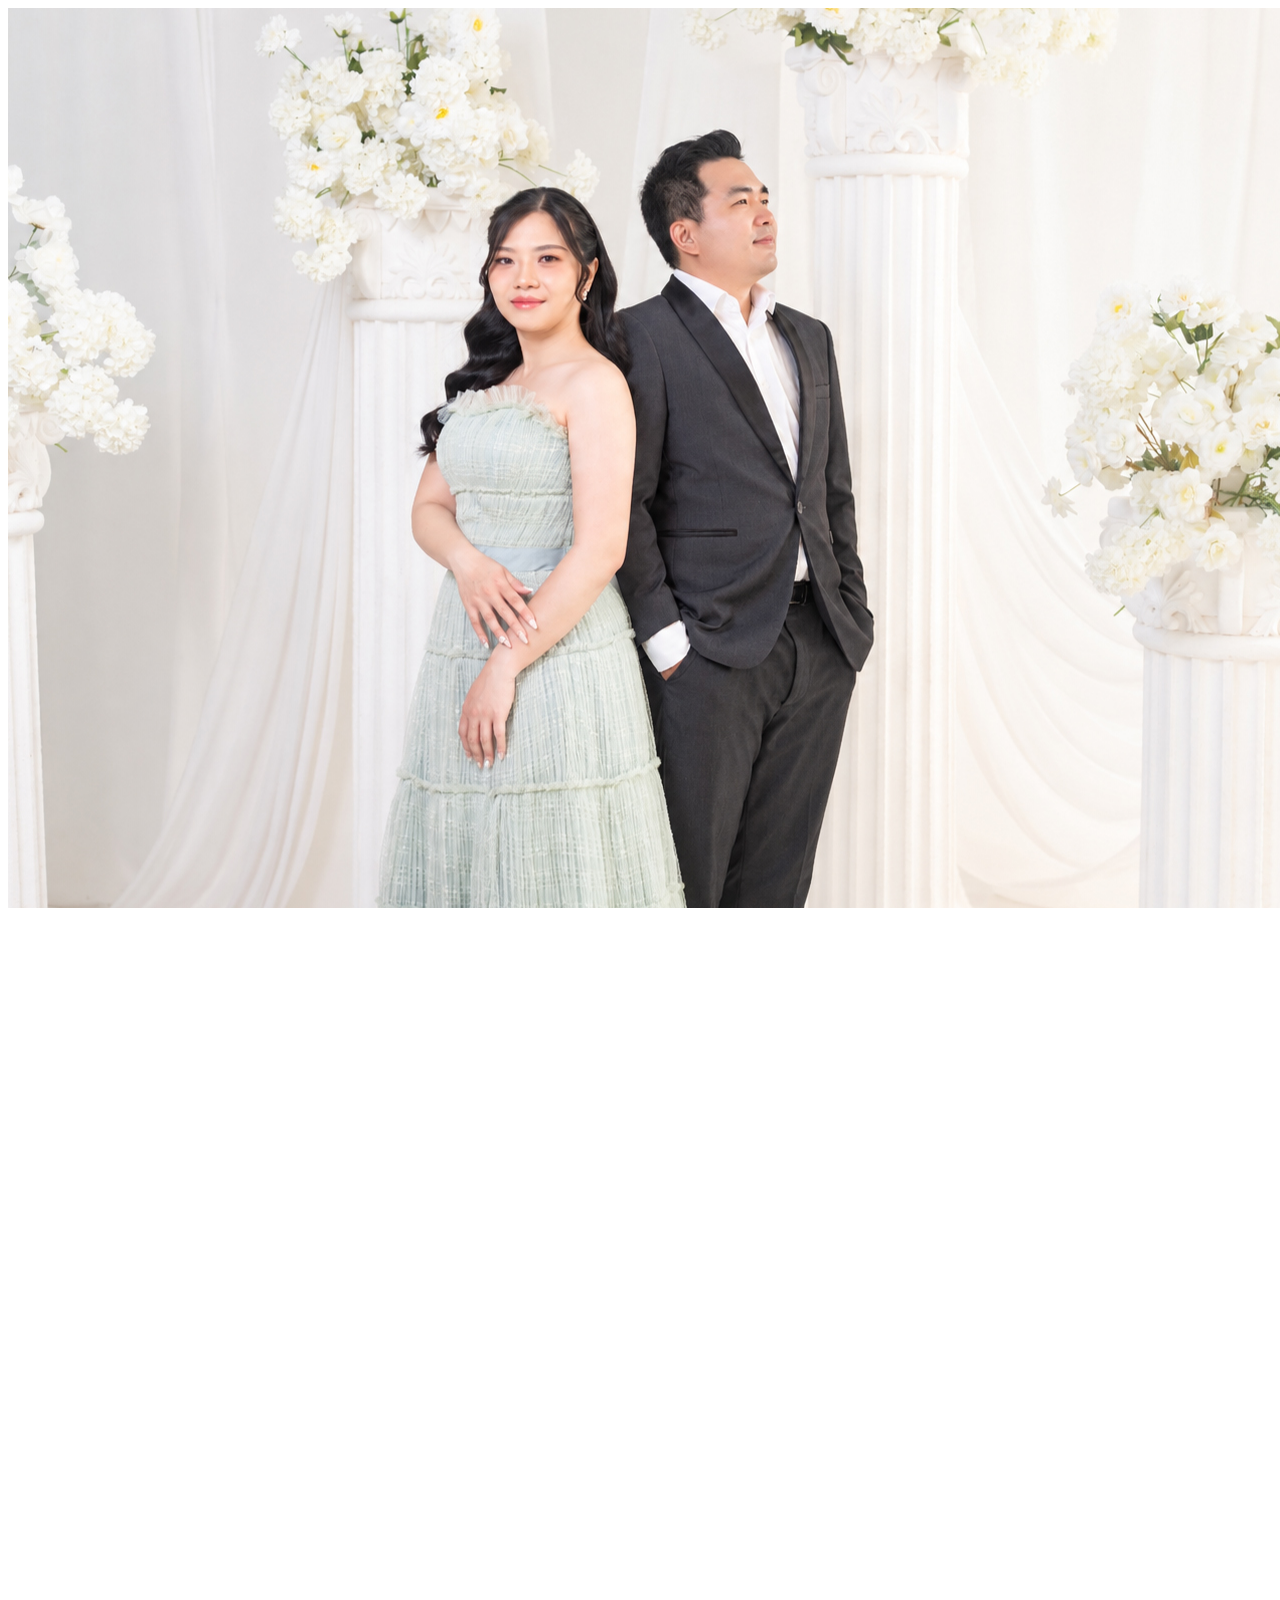
==== commit 76359aa5: "Update index.html" ====
--- a/index.html
+++ b/index.html
@@ -217,7 +217,7 @@
 <script src="js/extra.js?v=8"></script>
 <script src="js/envelope.js?v=10"></script>
 <script src="js/momen-timer.js?v=1"></script>
-//<script src="js/vendor/anime.umd.min.js" defer></script>//
-//<script src="js/anim.js?v=1" defer></script>//
+<!--<script src="js/vendor/anime.umd.min.js" defer></script>
+<script src="js/anim.js?v=1" defer></script>-->
 </body>
 </html>
